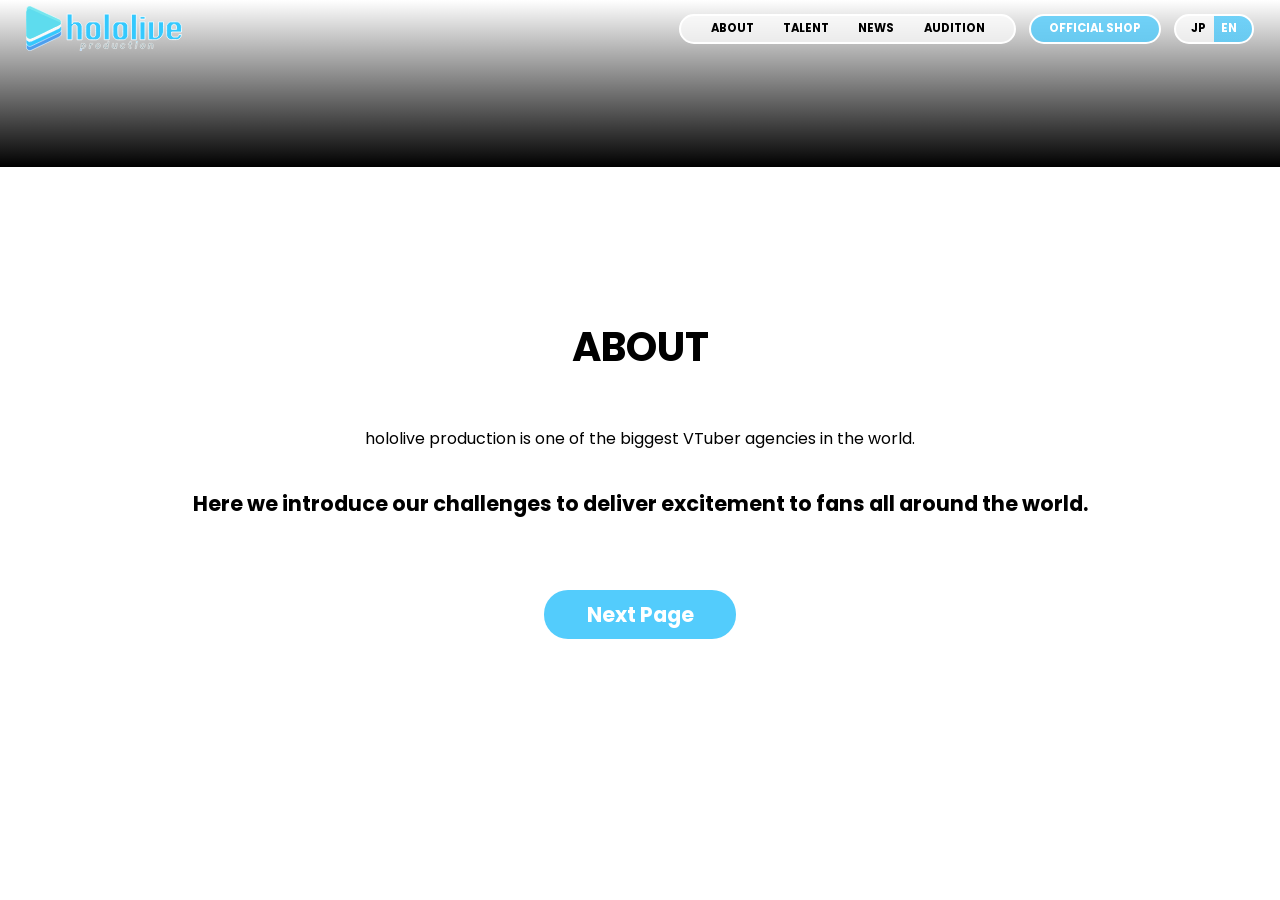
==== index.html @ 8cff19f7 "Folder Changes" ====
<!DOCTYPE html>
<html lang="en">
    <head>
        <meta charset="UTF-8" />
        <meta name="viewport" content="width=device-width, initial-scale=1.0" />
        <title>Coco</title>
        <link rel="stylesheet" href="style.css" />
        <link
            href="https://fonts.googleapis.com/css2?family=Poppins:ital,wght@0,100;0,200;0,300;0,400;0,500;0,600;0,700;0,800;0,900;1,100;1,200;1,300;1,400;1,500;1,600;1,700;1,800;1,900&display=swap"
            rel="stylesheet"
        />
    </head>
    <body>
        <!--Header-->
        <header>
            <img
                class="logo"
                src="/Assets/Hololive_Production_logo.svg"
                alt=""
            />
            <div class="buttons">
                <div class="hset1">
                    <h3>ABOUT</h3>
                    <h3>TALENT</h3>
                    <h3>NEWS</h3>
                    <h3>AUDITION</h3>
                </div>
                <div class="hset2"><h3>OFFICIAL SHOP</h3></div>
                <div class="hset3">
                    <h3 id="jp">JP</h3>
                    <h3 id="en">EN</h3>
                </div>
            </div>
        </header>

        <!--Section 1-->
        <section class="container">
            <div class="box">
                <video src="/Assets/Marine.mp4"></video>
                <div class="shad"></div>
            </div>

            <div class="box">
                <video src="/Assets/Kanata.mp4"></video>
                <div class="shad"></div>
            </div>

            <div class="box">
                <video src="/Assets/Miko.mp4"></video>
                <div class="shad"></div>
            </div>

            <div class="box">
                <video src="/Assets/Watame.mp4"></video>
                <div class="shad"></div>
            </div>
            <p class="head">A new everyday, together.</p>
        </section>

        <!--Section 2-->
        <section id="section2">
            <h2 id="abt">ABOUT</h2>
            <p id="desc1">
                hololive production is one of the biggest VTuber agencies in the
                world.
            </p>
            <p id="desc2">
                Here we introduce our challenges to deliver excitement to fans
                all around the world.
            </p>
            <a href="anotherpage.html"
                ><button><p>Next Page</p></button></a
            >
        </section>

        <script src="script.js"></script>
    </body>
</html>
---- style.css ----
/*.load {
    background-color: bisque;
    position: absolute;
    top: 0px;
    bottom: 0px;
    left: 0px;
    right: 0px;

    animation-name: loading;
    animation-duration: 2s;
    animation-iteration-count: 1;
}

.loadlogo {
    position: absolute;
    width: 30%;
    top: 35%;
    left: 35%;
}

@keyframes loading {
    from {
        opacity: 100%;
    }
    to {
        opacity: 0%;
    }
}*/

* {
    font-family: "Poppins";
}
body {
    margin: 0px;
}
/*----Header----------*/
header {
    top: 1vw;
    position: fixed;
    z-index: 1;
    height: 2.5vw;
    width: 100%;

    display: flex;
    align-items: center;
    justify-content: space-between;
}

.logo {
    height: 140%;
    margin-left: 2vw;
}

.buttons {
    margin-right: 2vw;
    height: 100%;
    display: flex;
    align-items: center;
    gap: 1vw;
}

.buttons h3 {
    font-size: 0.9vw;
}

.hset1 {
    background-color: rgba(255, 255, 255, 0.692);
    border: solid;
    border-width: 0.18vw;
    border-color: rgb(255, 255, 255);
    border-radius: 2vw;
    height: 80%;
    width: 26vw;

    display: flex;
    justify-content: space-evenly;
    align-items: center;
}

.hset1 h3:hover {
    color: rgb(0, 0, 0);

    transition: 0.3s all;
}

.hset1 h3:hover {
    color: rgb(128, 128, 128);
}

.hset2 {
    background-color: rgba(83, 204, 252, 0.801);
    border: solid;
    border-width: 0.18vw;
    border-color: rgb(255, 255, 255);
    border-radius: 2vw;
    height: 80%;
    width: 10vw;
    display: flex;
    justify-content: space-evenly;
    align-items: center;

    opacity: 1;
    transition: 0.3s;
}

.hset2:hover {
    opacity: 0.7;
}

.hset2 h3 {
    color: white;
}

.hset3 {
    background-image: linear-gradient(
        to right,
        rgba(255, 255, 255, 0.692) 50%,
        rgba(83, 204, 252, 0.801) 50%
    );
    border: solid;
    border-width: 0.18vw;
    border-color: rgb(255, 255, 255);
    border-radius: 2vw;
    height: 80%;
    width: 6vw;
    display: flex;
    justify-content: space-evenly;
    align-items: center;
}

.hset3 #en {
    color: white;
    transition: 0.3s;
}

.hset3 #en:hover {
    color: rgba(255, 255, 255, 0.596);
}

.hset3 #jp {
    color: rgb(0, 0, 0);
    transition: 0.3s;
}

.hset3 #jp:hover {
    color: rgb(128, 128, 128);
}
/*----Header----------*/

/*-----------------MAIN---------------------*/
.container {
    position: relative;
    width: 100%;
    height: 100%;
    display: flex;
}

.head {
    position: absolute;
    font-size: 6vw;
    font-family: "Times New Roman";
    font-weight: lighter;
    color: white;

    left: 5%;
    top: 65%;
    transition: 0.5s all;
}

.container:hover .head {
    opacity: 0;
}

.box {
    position: relative;
    width: 100%;
}

video {
    width: 100%;
    height: 100%;
}

.shad {
    background-image: linear-gradient(rgba(55, 130, 209, 0), rgb(0, 0, 0));
    width: 100%;
    height: 100%;

    position: absolute;
    top: 0%;

    opacity: 1;
    transition: 1s all;
}

.shad:hover {
    opacity: 0;
}
/*----------------------MAIN------------------*/

/*----Sect2----------*/
#section2 {
    height: 500px;
    position: relative;

    display: flex;
    flex-direction: column;
    justify-content: space-around;
    align-items: center;
}

#section2 #abt {
    margin-top: 150px;
    font-size: 2.5rem;
}

#desc1 {
    font-size: 1rem;
    text-align: center;
    margin-left: 7vw;
    margin-right: 7vw;
}

#desc2 {
    font-size: 1.3rem;
    margin-left: 7vw;
    margin-right: 7vw;
    font-weight: bold;
    text-align: center;
}

#section2 a {
    margin-top: 50px;
    margin-bottom: 100px;
    text-decoration: none;
}

#section2 button {
    background-color: rgb(83, 204, 252);
    border: none;
    border-radius: 1.5rem;

    height: 3.1rem;
    width: 12rem;

    display: flex;
    align-items: center;
    justify-content: center;

    opacity: 1;
    transition: 1s all;
}

#section2 button:hover {
    opacity: 0.5;
}

#section2 button p {
    color: white;
    font-weight: bold;
    font-size: 1.3rem;
}

/*----Sect2----------*/

@media only screen and (max-width: 992px) {
    .buttons {
        opacity: 0;
    }
}

@media only screen and (max-width: 768px) {
    .logo {
        margin-top: 30px;
        height: 6vw;
    }

    #section2 #abt {
        font-size: 2rem;
    }
}
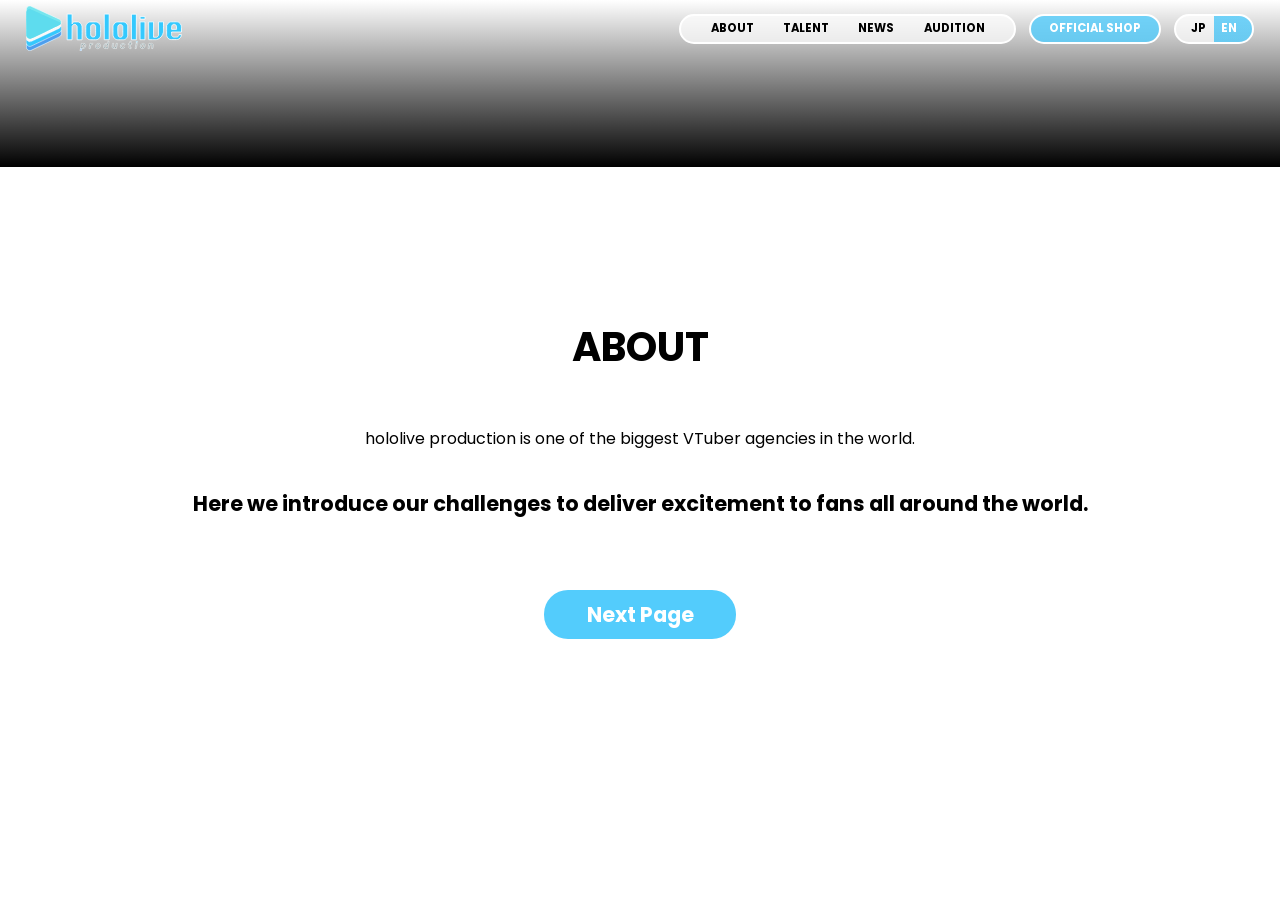
==== commit 9e389c9f: "Update index.html" ====
--- a/index.html
+++ b/index.html
@@ -15,7 +15,7 @@
         <header>
             <img
                 class="logo"
-                src="/Assets/Hololive_Production_logo.svg"
+                src="Assets/Hololive_Production_logo.svg"
                 alt=""
             />
             <div class="buttons">
@@ -36,22 +36,22 @@
         <!--Section 1-->
         <section class="container">
             <div class="box">
-                <video src="/Assets/Marine.mp4"></video>
+                <video src="Assets/Marine.mp4"></video>
                 <div class="shad"></div>
             </div>
 
             <div class="box">
-                <video src="/Assets/Kanata.mp4"></video>
+                <video src="Assets/Kanata.mp4"></video>
                 <div class="shad"></div>
             </div>
 
             <div class="box">
-                <video src="/Assets/Miko.mp4"></video>
+                <video src="Assets/Miko.mp4"></video>
                 <div class="shad"></div>
             </div>
 
             <div class="box">
-                <video src="/Assets/Watame.mp4"></video>
+                <video src="Assets/Watame.mp4"></video>
                 <div class="shad"></div>
             </div>
             <p class="head">A new everyday, together.</p>
